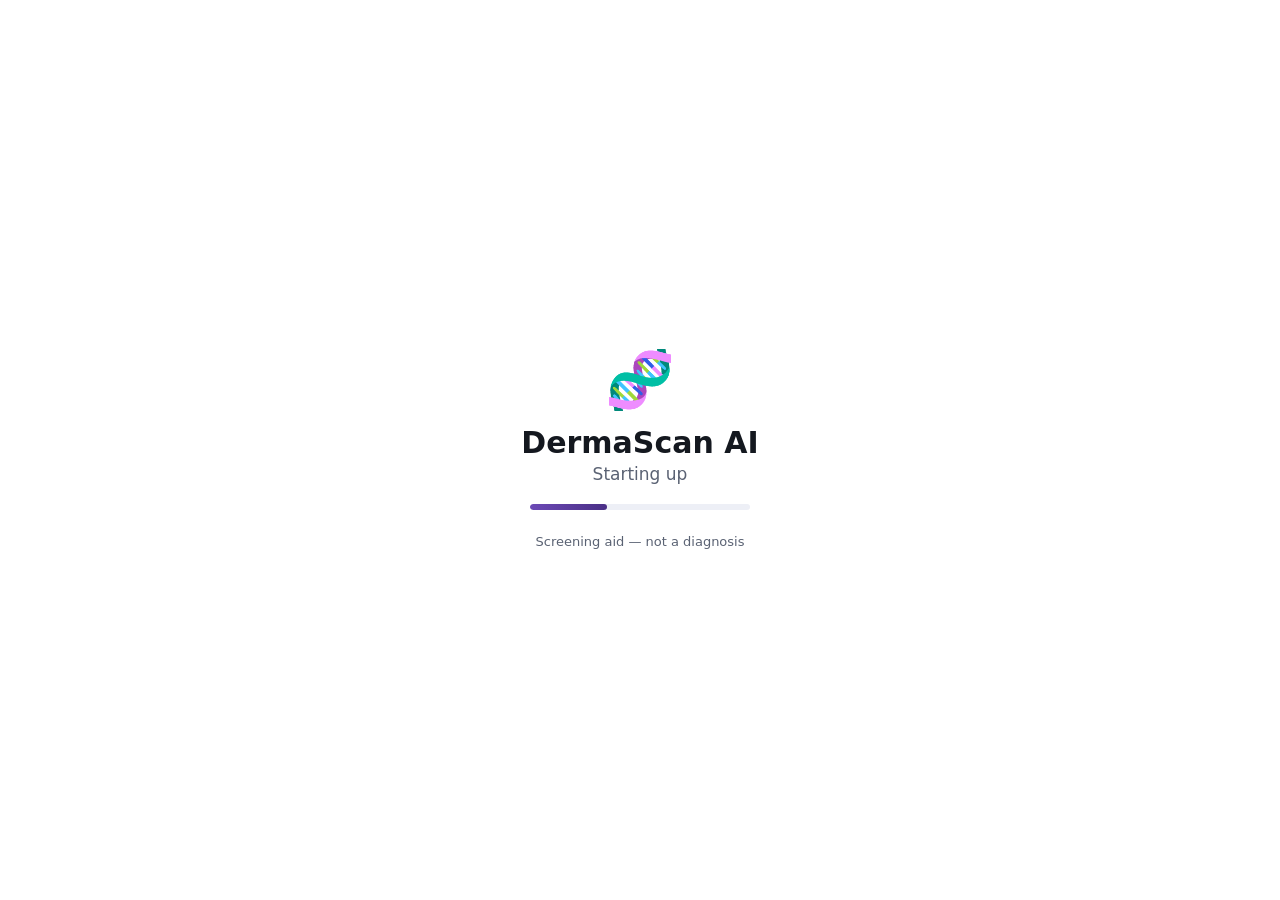
==== frontend/static/splash.html @ baae6e11 "feat: implement offline assistant with TF-IDF retrieval and Ollama rewording" ====
<!DOCTYPE html>
<html lang="en">
<head>
<meta charset="utf-8">
<title>DermaScan — starting…</title>
<style>
  html,body{height:100%;margin:0;background:#FFFFFF;color:#14181F;
    font-family:Inter,system-ui,-apple-system,"Segoe UI",sans-serif;
    display:flex;align-items:center;justify-content:center;}
  .wrap{text-align:center;}
  .logo{font-size:56px;}
  h1{font-size:30px;margin:12px 0 4px;}
  p{color:#5A6273;font-size:17px;margin:4px 0;}
  .dots::after{content:"";animation:d 1.5s steps(4,end) infinite;}
  @keyframes d{0%{content:""}25%{content:"."}50%{content:".."}75%{content:"..."}}
  .bar{width:220px;height:6px;background:#EDEFF6;border-radius:999px;margin:20px auto 0;overflow:hidden;}
  .fill{width:35%;height:100%;background:linear-gradient(90deg,#6C4AB6,#4A2F86);
    border-radius:999px;animation:slide 1.4s ease-in-out infinite;}
  @keyframes slide{0%{margin-left:-35%}100%{margin-left:100%}}
</style>
</head>
<body>
<div class="wrap">
  <div class="logo">🧬</div>
  <h1>DermaScan AI</h1>
  <p>Starting up<span class="dots"></span></p>
  <div class="bar"><div class="fill"></div></div>
  <p style="font-size:13px;margin-top:24px">Screening aid — not a diagnosis</p>
</div>
<script>
  const URL = "http://127.0.0.1:8501";
  async function poll() {
    try {
      await fetch(URL, {mode: "no-cors"});
      window.location = URL;   // Streamlit is up — hand over
    } catch (e) {
      setTimeout(poll, 1000);
    }
  }
  setTimeout(poll, 1000);
</script>
</body>
</html>
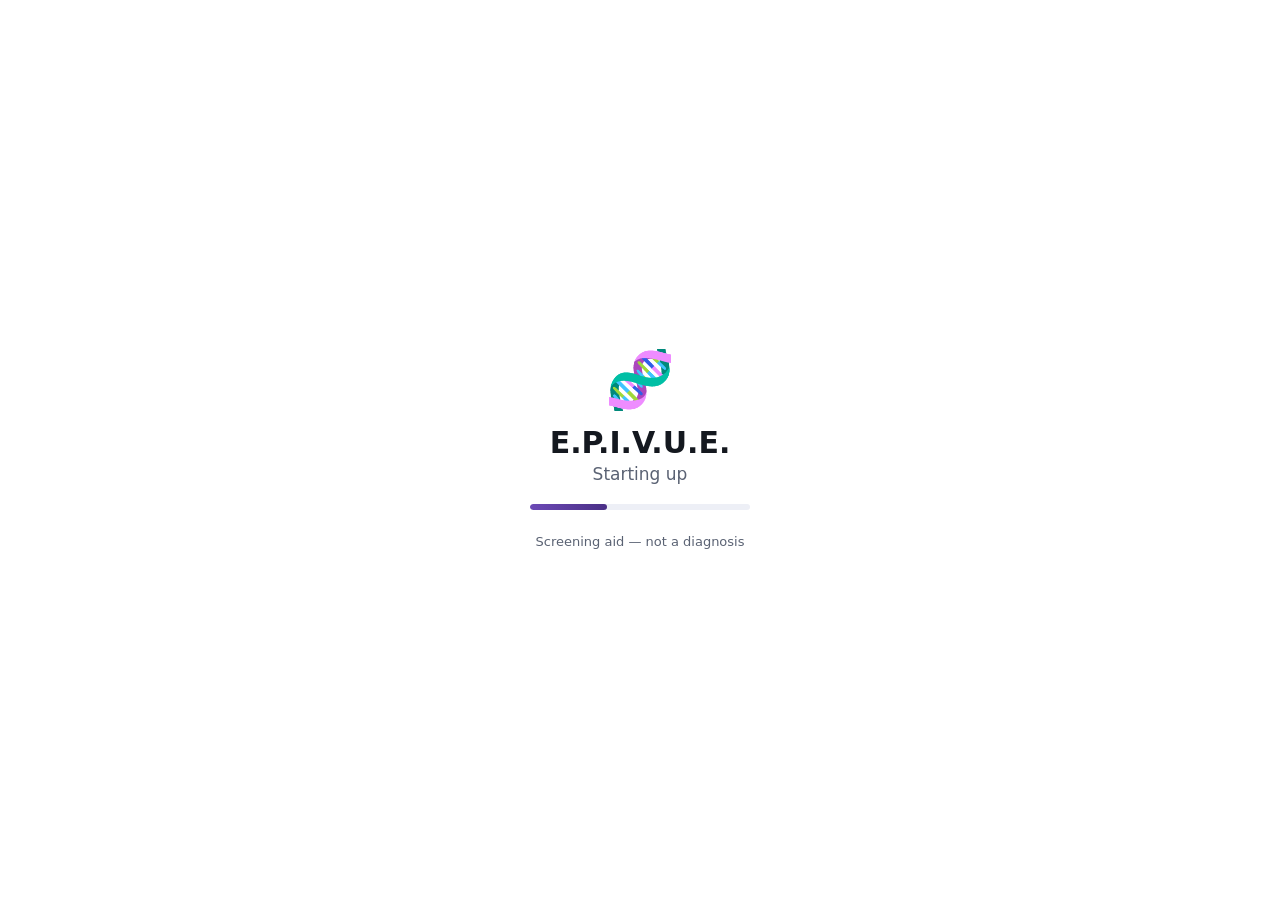
==== commit 2db842cf: "feat: enhance kiosk functionality with improved session management" ====
--- a/frontend/static/splash.html
+++ b/frontend/static/splash.html
@@ -2,7 +2,7 @@
 <html lang="en">
 <head>
 <meta charset="utf-8">
-<title>DermaScan — starting…</title>
+<title>E.P.I.V.U.E. — starting…</title>
 <style>
   html,body{height:100%;margin:0;background:#FFFFFF;color:#14181F;
     font-family:Inter,system-ui,-apple-system,"Segoe UI",sans-serif;
@@ -22,7 +22,7 @@
 <body>
 <div class="wrap">
   <div class="logo">🧬</div>
-  <h1>DermaScan AI</h1>
+  <h1>E.P.I.V.U.E.</h1>
   <p>Starting up<span class="dots"></span></p>
   <div class="bar"><div class="fill"></div></div>
   <p style="font-size:13px;margin-top:24px">Screening aid — not a diagnosis</p>
